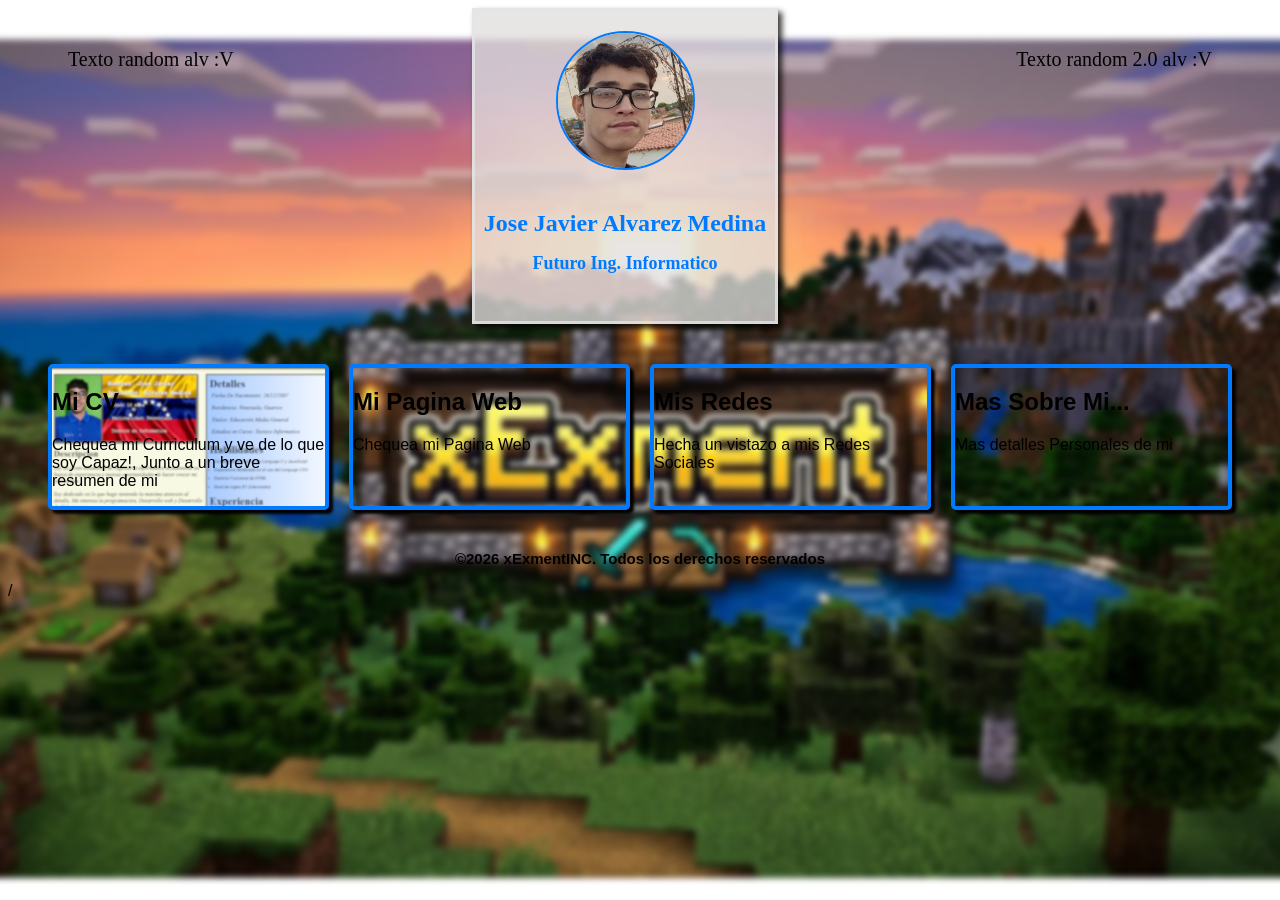
==== index.html @ 67cb7e29 "Rename Presentacion.html to index.html" ====
<!DOCTYPE html>
<html lang="es">
<head>
    <meta charset="UTF-8">
    <meta name="viewport" content="width=device-width, initial-scale=1.0">
    <title>Mi Presentacion
    </title>
    <link rel="stylesheet" href="Styles.css">
</head>
<body>

    <header class="ParteSuperior">
        <div class="TextoIzquierdo">
            <p> Texto random alv :V</p>
        </div>
        <div class="perfil">
            <img src="Imagenes/FotoDePerfil.jpg" alt="FotoDePerfil">
            <h1>Jose Javier Alvarez Medina</h1>
            <h2>Futuro Ing. Informatico</h2>
        </div>
        <div class="TextoDerecho">
            <p> Texto random 2.0 alv :V</p>
        </div>
    </header>

    <main class="Tarjeta">
        <div class="TarjetaCurriculum">
            <a href="CV.html">
                <h2>Mi CV</h2>
                <p>Chequea mi Curriculum y ve de lo que soy Capaz!, Junto a un breve resumen de mi</p>
            </a>
            </div>
        <div class="TarjetaPagina">
            <a href="https://oldschool.runescape.wiki">
                <h2>Mi Pagina Web</h2>
                <p>Chequea mi Pagina Web</p>
            </a>
        </div>
        <div class="TarjetaRedes">
            <a href="https://www.youtube.com">
                <h2>Mis Redes</h2>
                <p>Hecha un vistazo a mis Redes Sociales</p>
            </a>
        </div>
        <div class="TarjetaSobreMi">
            <a href="https://www.eldorado.gg/es/verify/status">
                <h2>Mas Sobre Mi...</h2>
                <p>Mas detalles Personales de mi</p>
            </a>
        </div>
        
        
    </main>
    <footer class="footer">
        <p>&copy;2026 xExmentINC. Todos los derechos reservados</p>
    </footer>/
    


</body>
</html>
---- Styles.css ----
body{
    font-family: Arial, Helvetica, sans-serif;
    
}
body::before{
    content:"";
    width: 100%;
    height: 100%;
    background-image: url(Imagenes/xExment.jpg);
    position: fixed;
    filter: blur(2px);
    z-index: -1;
    transform: scale(1.5);
    background-repeat: no-repeat;
    background-position: center;
}

.ParteSuperior{
    font-family: 'Times New Roman', Times, serif;
    display: flex;
}

.perfil {
    
    background-color: #e2dedec6;
    box-shadow: 4px 4px 6px #000000c6;
    font-size: 12px;
    border: 3px solid #e4e5e5c6;
    color: #007bff;
    align-items: center;
    text-align: center;
    margin: 0 auto;
    flex-direction: column;
    justify-content: center;
    width: 300px;
    height: 310px;
}
    .perfil img{
    
    margin: 20px;
    width: 135px;
    height: 135px;
    border-radius: 50%;
    border: 2px solid #007bff;
    object-fit: cover;
    overflow: hidden;
    transition: 0.3s;
}

.perfil img:hover{
    transform: scale(1.2);
}

.TextoIzquierdo{
    font-size: 20px;
    Padding: 20px;
    margin: 0 auto;
    margin-left: 40px;
}

.TextoIzquierdo:hover{
    color: yellowgreen;
}

.TextoDerecho{
    font-size: 20px;
    Padding: 20px;
    margin: 0 auto;
    margin-right: 40px;
}

.TextoDerecho:hover{
    color: yellowgreen;
}

.Tarjeta{
    display: grid;
    grid-template-columns: repeat(4, 1fr);
    gap: 20px;
    margin: 40px;
}

.Tarjeta:hover .TarjetaCurriculum,
.Tarjeta:hover .TarjetaPagina,
.Tarjeta:hover .TarjetaRedes,
.Tarjeta:hover .TarjetaSobreMi {
    filter: blur(3px);
    opacity: 0.7;
}

.Tarjeta a:link,
.Tarjeta a:visited {
    color: black;
    text-decoration: none;
}

.TarjetaCurriculum {
    background-image: url(Imagenes/CVPortada.png);
    border: 4px solid #007bff;
    box-shadow: 4px 4px 3px black;
    border-radius: 5px;
    background-size: cover;
    background-repeat: no-repeat;
    background-position: center;
    transition: transform 0.4s, box-shadow 0.4s, filter 0.8s;
}

.TarjetaPagina{
    background-image: url(FotoDePerfil.jpeg);
    border: 4px solid #007bff;
    box-shadow: 4px 4px 3px black;
    border-radius: 5px;
    background-size: cover;
    background-repeat: no-repeat;
    background-position: center;
    transition: transform 0.4s, box-shadow 0.4s, filter 0.8s;
}

.TarjetaRedes{
    background-image: url(FotoDePerfil.jpeg);
    border: 4px solid #007bff;
    box-shadow: 4px 4px 3px black;
    border-radius: 5px;
    background-size: cover;
    background-repeat: no-repeat;
    background-position: center;
    transition: transform 0.4s, box-shadow 0.4s, filter 0.8s;
}

.TarjetaSobreMi{
    background-image: url(FotoDePerfil.jpeg);
    border: 4px solid #007bff;
    box-shadow: 4px 4px 3px black;
    border-radius: 5px;
    background-size: cover;
    background-repeat: no-repeat;
    background-position: center;
    transition: transform 0.4s, box-shadow 0.4s, filter 0.8s;
}
.TarjetaCurriculum:hover, 
.TarjetaPagina:hover, 
.TarjetaRedes:hover, 
.TarjetaSobreMi:hover {
    transform: scale(1.2);
    box-shadow: none;
    filter: blur(0px) !important;
    opacity: 1 !important;
}

.footer {
    text-align: center;
    font-size: 15px;
    font-weight: bold;
}

.footer:hover {
    color: yellowgreen;
}
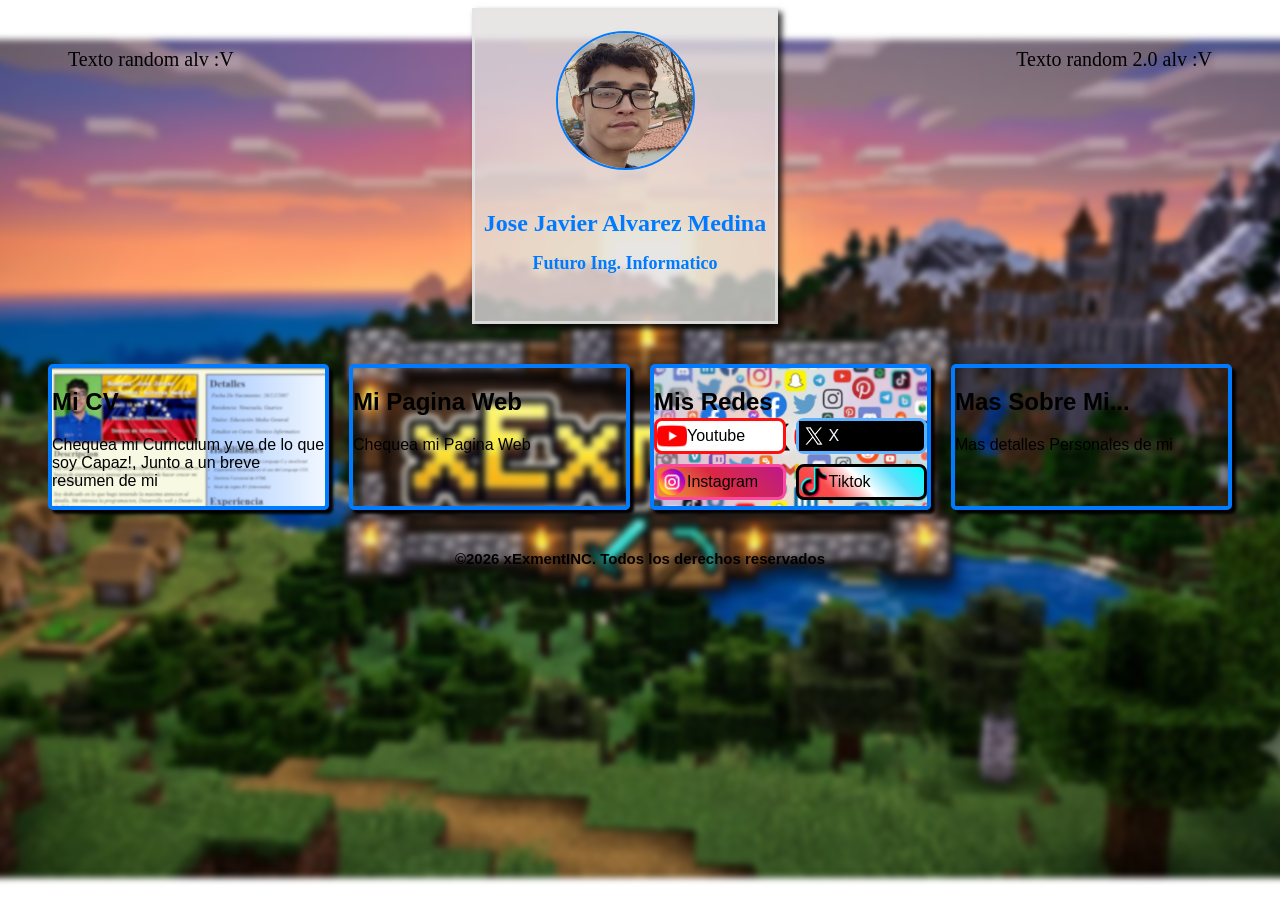
==== commit e9a865e0: "Update index.html" ====
--- a/index.html
+++ b/index.html
@@ -3,8 +3,7 @@
 <head>
     <meta charset="UTF-8">
     <meta name="viewport" content="width=device-width, initial-scale=1.0">
-    <title>Mi Presentacion
-    </title>
+    <title>Mi Presentacion</title>
     <link rel="stylesheet" href="Styles.css">
 </head>
 <body>
@@ -37,10 +36,13 @@
             </a>
         </div>
         <div class="TarjetaRedes">
-            <a href="https://www.youtube.com">
-                <h2>Mis Redes</h2>
-                <p>Hecha un vistazo a mis Redes Sociales</p>
-            </a>
+            <h2>Mis Redes</h2>
+                <div class="BotonesRedes">
+                    <a href="https://www.youtube.com" target= "_blank" class="Youtube"> <img src="Imagenes/youtube.png" alt="Youtube"><p>Youtube</p></a>
+                    <a href="https://x.com" target= "_blank" class="X"> <img src="Imagenes/X.png" alt="X"><p>X</p></a>
+                    <a href="https://www.instagram.com" target= "_blank" class="Instagram"> <img src="Imagenes/instagram.png" alt="Instagram"><p>Instagram</p></a>
+                    <a href="https://www.TikTok.com" target= "_blank" class="TikTok"> <img src="Imagenes/tik-tok.png" alt="TikTok"><p>Tiktok</p></a>
+                </div>
         </div>
         <div class="TarjetaSobreMi">
             <a href="https://www.eldorado.gg/es/verify/status">
@@ -53,9 +55,6 @@
     </main>
     <footer class="footer">
         <p>&copy;2026 xExmentINC. Todos los derechos reservados</p>
-    </footer>/
-    
-
-
+    </footer>
 </body>
 </html>
--- a/Styles.css
+++ b/Styles.css
@@ -117,15 +117,62 @@
 }
 
 .TarjetaRedes{
-    background-image: url(FotoDePerfil.jpeg);
-    border: 4px solid #007bff;
-    box-shadow: 4px 4px 3px black;
-    border-radius: 5px;
-    background-size: cover;
-    background-repeat: no-repeat;
-    background-position: center;
-    transition: transform 0.4s, box-shadow 0.4s, filter 0.8s;
-}
+    background-image: url(Imagenes/RedesSociales.png);
+    border: 4px solid #007bff;
+    box-shadow: 4px 4px 3px black;
+    border-radius: 5px;
+    background-size: cover;
+    background-repeat: no-repeat;
+    background-position: center;
+    h2{
+        margin-bottom: 2px;
+    }
+    transition: transform 0.4s, box-shadow 0.4s, filter 0.8s;
+}
+
+.BotonesRedes{
+    display: grid;
+    gap: 10px;
+    grid-template-columns: repeat(2, 1fr);
+    img{
+        height: 30px;
+    }
+    p{
+        margin: 0;
+    }
+}
+
+.BotonesRedes a{
+    display: flex;
+    align-items: center;
+    text-decoration: none;
+}
+.Youtube{
+    border: 3px solid #ff0f0f;
+    border-radius: 8px;
+    background-color: rgb(255, 255, 255);
+    background-image: url(Imagenes/youtube.png);           
+}
+.X {
+    border: 3px solid #5db1ff;
+    border-radius: 8px;
+    background-color: rgb(0, 0, 0);
+    background-image: url(Imagenes/youtube.png);
+    p{
+        color: aliceblue;
+    }  
+}
+.Instagram{
+    border: 3px solid rgb(250, 72, 161);
+    border-radius: 8px;
+    background: linear-gradient(45deg, #f09433, #e6683c, #dc2743, #cc2366, #bc1888);        
+}
+.TikTok{
+    border: 3px solid rgb(0, 0, 0);
+    border-radius: 8px;
+    background: linear-gradient(45deg, #f63c3c, #f94e4e, rgb(255, 255, 255), #5ce0fb, rgb(0, 255, 251));        
+}
+
 
 .TarjetaSobreMi{
     background-image: url(FotoDePerfil.jpeg);
@@ -155,4 +202,4 @@
 
 .footer:hover {
     color: yellowgreen;
-}+}
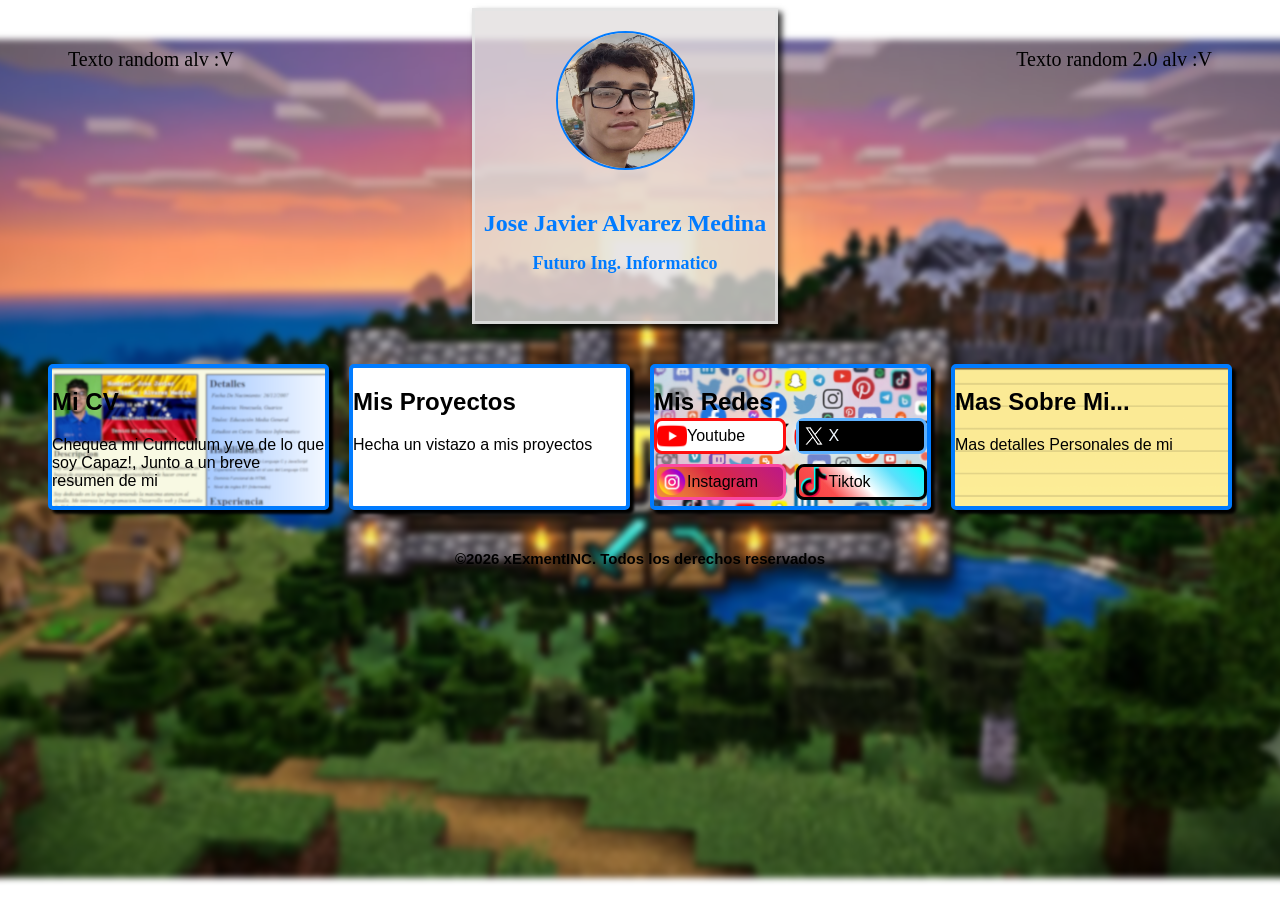
==== commit ae147c41: "0.2 :D" ====
--- a/index.html
+++ b/index.html
@@ -30,9 +30,9 @@
             </a>
             </div>
         <div class="TarjetaPagina">
-            <a href="https://oldschool.runescape.wiki">
-                <h2>Mi Pagina Web</h2>
-                <p>Chequea mi Pagina Web</p>
+            <a href="MiPaginaWeb.html">
+                <h2>Mis Proyectos</h2>
+                <p>Hecha un vistazo a mis proyectos</p>
             </a>
         </div>
         <div class="TarjetaRedes">
@@ -45,7 +45,7 @@
                 </div>
         </div>
         <div class="TarjetaSobreMi">
-            <a href="https://www.eldorado.gg/es/verify/status">
+            <a href="MasSobreMi.html">
                 <h2>Mas Sobre Mi...</h2>
                 <p>Mas detalles Personales de mi</p>
             </a>
@@ -57,4 +57,4 @@
         <p>&copy;2026 xExmentINC. Todos los derechos reservados</p>
     </footer>
 </body>
-</html>
+</html>
--- a/Styles.css
+++ b/Styles.css
@@ -106,7 +106,8 @@
 }
 
 .TarjetaPagina{
-    background-image: url(FotoDePerfil.jpeg);
+    background-color: white;
+    /*background-image: url(FotoDePerfil.jpeg);*/
     border: 4px solid #007bff;
     box-shadow: 4px 4px 3px black;
     border-radius: 5px;
@@ -175,7 +176,7 @@
 
 
 .TarjetaSobreMi{
-    background-image: url(FotoDePerfil.jpeg);
+    background-image: url(Imagenes/FotoNotas.png);
     border: 4px solid #007bff;
     box-shadow: 4px 4px 3px black;
     border-radius: 5px;
@@ -202,4 +203,4 @@
 
 .footer:hover {
     color: yellowgreen;
-}
+}
